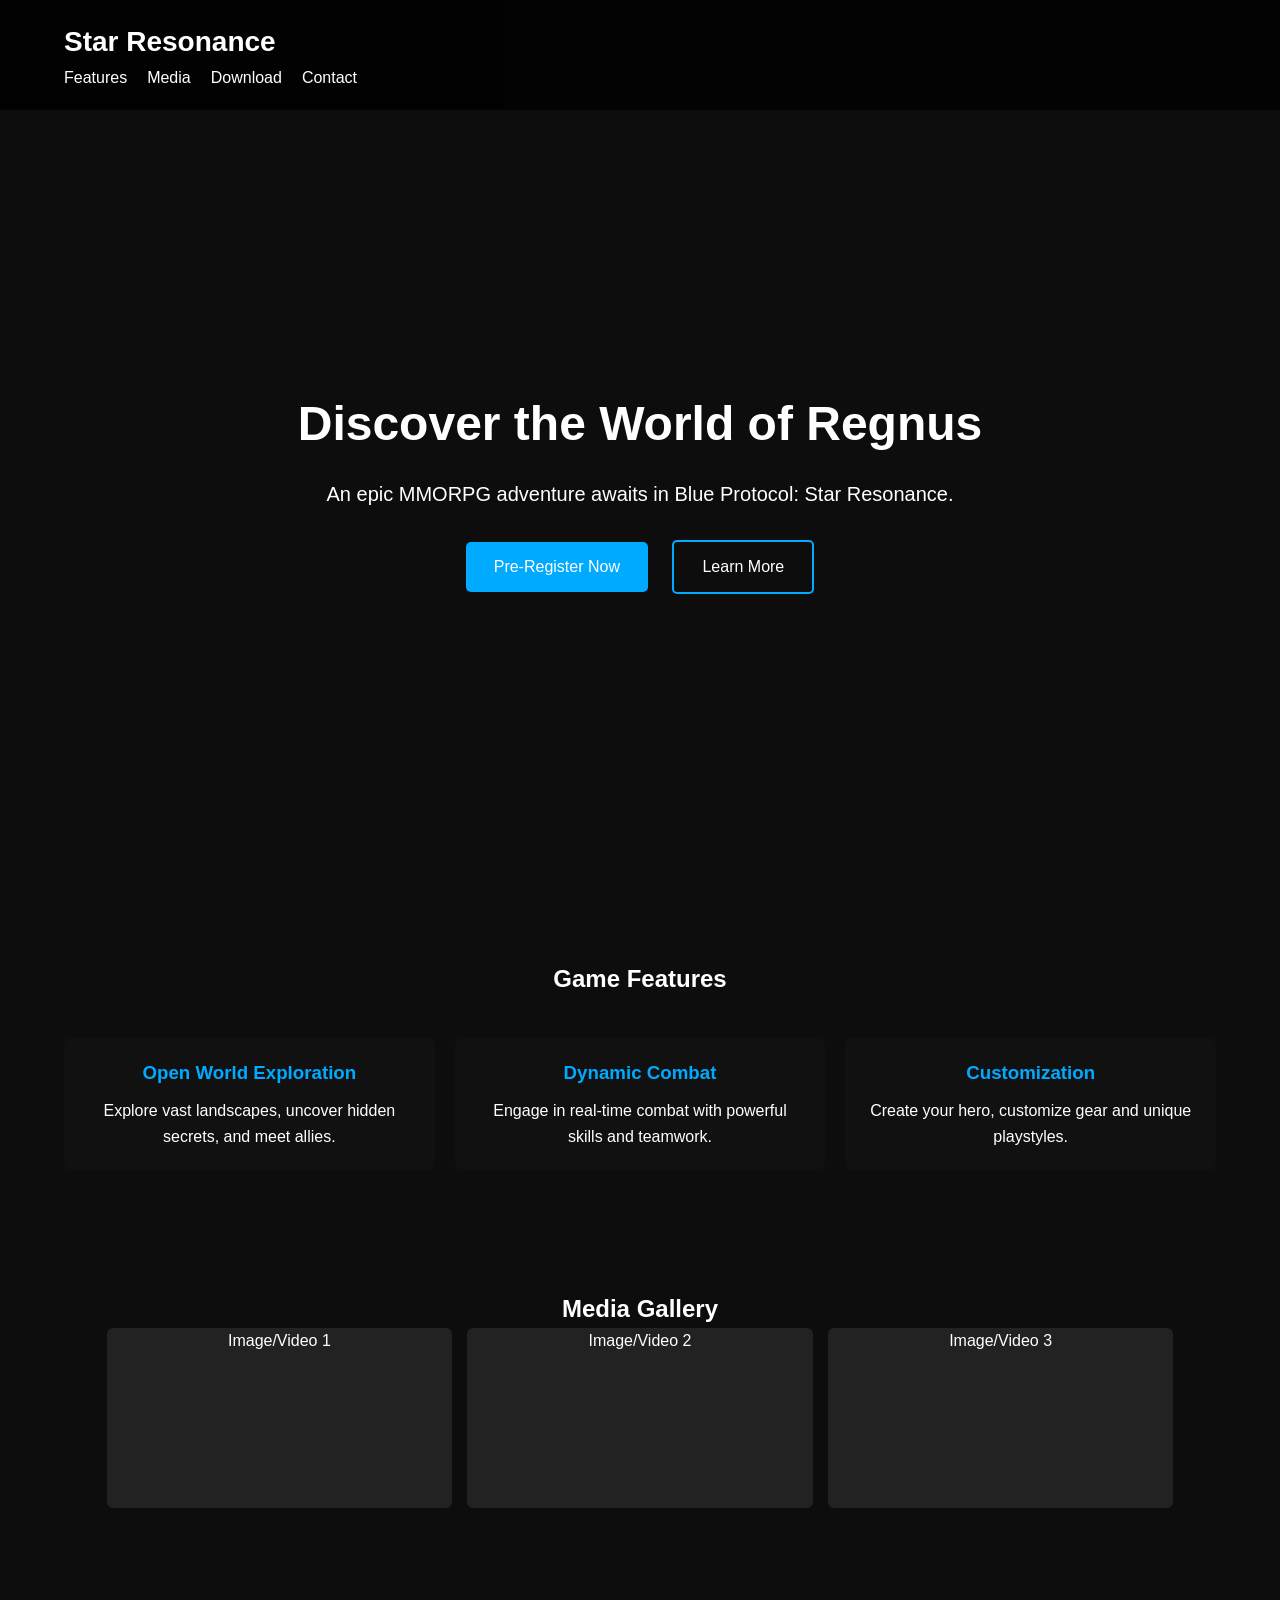
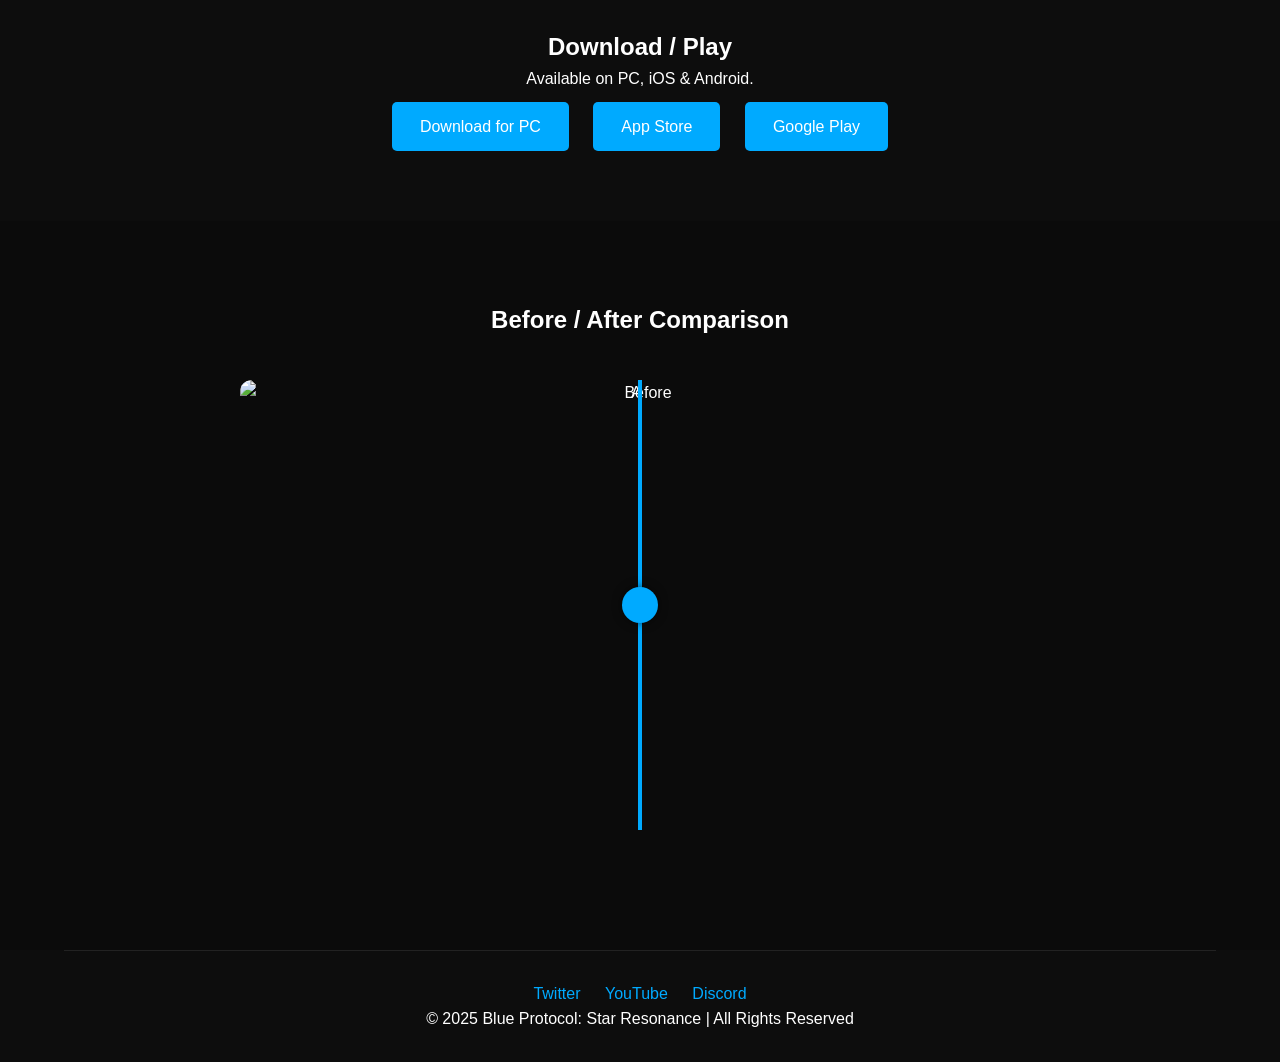
==== Porto/index.html @ 9056d2cd "Add files via upload" ====
<!DOCTYPE html>
<html lang="en">

<head>
    <meta charset="UTF-8">
    <meta name="viewport" content="width=device-width, initial-scale=1.0">
    <title>Blue Protocol: Star Resonance</title>
    <link rel="stylesheet" href="styles.css">
</head>
<body>

<header class="site-header">
    <div class="container">
        <a href="#" class="logo">Star Resonance</a>
        <nav class="main-nav">
            <ul>
                <li><a href="#features">Features</a></li>
                <li><a href="#media">Media</a></li>
                <li><a href="#download">Download</a></li>
                <li><a href="#contact">Contact</a></li>
            </ul>
        </nav>
    </div>
</header>

<section class="hero">
    <div class="hero-bg"></div>
    <div class="hero-content container">
        <h1>Discover the World of Regnus</h1>
        <p>An epic MMORPG adventure awaits in Blue Protocol: Star Resonance.</p>
        <div class="hero-buttons">
            <a href="#download" class="btn primary-btn">Pre-Register Now</a>
            <a href="#features" class="btn secondary-btn">Learn More</a>
        </div>
    </div>
</section>

<section id="features" class="features container">
    <h2>Game Features</h2>
    <div class="feature-cards">
        <div class="card">
            <h3>Open World Exploration</h3>
            <p>Explore vast landscapes, uncover hidden secrets, and meet allies.</p>
        </div>
        <div class="card">
            <h3>Dynamic Combat</h3>
            <p>Engage in real-time combat with powerful skills and teamwork.</p>
        </div>
        <div class="card">
            <h3>Customization</h3>
            <p>Create your hero, customize gear and unique playstyles.</p>
        </div>
    </div>
</section>

<section id="media" class="media container">
    <h2>Media Gallery</h2>
    <div class="gallery">
        <div class="media-item">Image/Video 1</div>
        <div class="media-item">Image/Video 2</div>
        <div class="media-item">Image/Video 3</div>
    </div>
</section>

<section id="download" class="download container">
    <h2>Download / Play</h2>
    <p>Available on PC, iOS & Android.</p>
    <div class="btn-group">
        <a href="#" class="btn primary-btn">Download for PC</a>
        <a href="#" class="btn primary-btn">App Store</a>
        <a href="#" class="btn primary-btn">Google Play</a>
    </div>
</section>

<section class="compare-section">
    <h2>Before / After Comparison</h2>

    <div class="compare-container" id="compareBox">
        <img src="before.jpg" class="compare-img before" alt="Before">
        <img src="after.jpg" class="compare-img after" alt="After">

        <div class="compare-handle" id="sliderHandle">
            <span></span>
        </div>
    </div>
</section>


<footer class="site-footer container">
    <div class="footer-social">
        <a href="#">Twitter</a>
        <a href="#">YouTube</a>
        <a href="#">Discord</a>
    </div>
    <p>&copy; 2025 Blue Protocol: Star Resonance | All Rights Reserved</p>
</footer>

<script>
const container = document.getElementById("compareBox");
const handle = document.getElementById("sliderHandle");
const afterImage = container.querySelector(".after");

let dragging = false;

handle.addEventListener("mousedown", () => dragging = true);
window.addEventListener("mouseup", () => dragging = false);

container.addEventListener("mousemove", (e) => {
    if (!dragging) return;

    const rect = container.getBoundingClientRect();
    let x = e.clientX - rect.left;

    x = Math.max(0, Math.min(x, rect.width));

    const percent = (x / rect.width) * 100;

    handle.style.left = percent + "%";
    afterImage.style.clipPath = `inset(0 ${100 - percent}% 0 0)`;
});
</script>

</body>
</html>
---- Porto/styles.css ----
/* Reset & base */
* {
    margin: 0;
    padding: 0;
    box-sizing: border-box;
}
body {
    font-family: Arial, sans-serif;
    line-height: 1.6;
    background-color: #0d0d0d;
    color: #fff;
}

/* Container */
.container {
    width: 90%;
    max-width: 1300px;
    margin: auto;
}

/* Header */
.site-header {
    background: rgba(0,0,0,0.8);
    padding: 20px 0;
    position: fixed;
    width: 100%;
    top: 0;
    z-index: 1000;
}
.site-header .logo {
    font-size: 28px;
    font-weight: bold;
    text-decoration: none;
    color: #fff;
}
.main-nav ul {
    list-style: none;
    display: flex;
    gap: 20px;
}
.main-nav a {
    text-decoration: none;
    color: #fff;
    font-weight: 500;
}
.main-nav a:hover {
    color: #00aaff;
}

/* Hero */
.hero {
    height: 100vh;
    position: relative;
    display: flex;
    justify-content: center;
    align-items: center;
    text-align: center;
    color: #fff;
    padding-top: 80px;
}
.hero-bg {
    position: absolute;
    top: 0; left: 0;
    width: 100%;
    height: 100%;
    background: url('hero-bg.jpg') center/cover no-repeat;
    filter: brightness(0.4);
}
.hero-content {
    position: relative;
    z-index: 10;
}
.hero h1 {
    font-size: 48px;
    margin-bottom: 15px;
}
.hero p {
    font-size: 20px;
    margin-bottom: 30px;
}
.btn {
    display: inline-block;
    padding: 12px 28px;
    font-size: 16px;
    text-decoration: none;
    border-radius: 5px;
    margin: 0 10px;
}
.primary-btn {
    background: #00aaff;
    color: #fff;
}
.secondary-btn {
    border: 2px solid #00aaff;
    color: #fff;
}

/* Features */
.features {
    padding: 60px 0;
    text-align: center;
}
.feature-cards {
    display: flex;
    justify-content: space-between;
    margin-top: 40px;
    gap: 20px;
}
.card {
    background: #111;
    padding: 20px;
    border-radius: 8px;
    flex: 1;
}
.card h3 {
    margin-bottom: 10px;
    color: #00aaff;
}

/* Media */
.media {
    padding: 60px 0;
    text-align: center;
}
.gallery {
    display: flex;
    justify-content: center;
    gap: 15px;
}
.media-item {
    background: #222;
    width: 30%;
    height: 180px;
    border-radius: 6px;
}

/* Download */
.download {
    padding: 60px 0;
    text-align: center;
}
.btn-group .btn {
    margin: 10px;
}

/* Footer */
.site-footer {
    text-align: center;
    padding: 30px 0;
    border-top: 1px solid #222;
}
.footer-social a {
    margin: 0 10px;
    text-decoration: none;
    color: #00aaff;
}
.compare-section {
    padding: 80px 0;
    text-align: center;
    background: #0b0b0b;
    color: #fff;
}

.compare-container {
    position: relative;
    width: 800px;
    max-width: 90%;
    height: 450px;
    margin: 40px auto;
    overflow: hidden;
    border-radius: 12px;
    user-select: none;
}

.compare-img {
    position: absolute;
    top: 0;
    left: 0;
    width: 100%;
    height: 100%;
    object-fit: cover;
}

/* Top image (after) is clipped */
.compare-img.after {
    clip-path: inset(0 50% 0 0);
}

/* Slider handle */
.compare-handle {
    position: absolute;
    top: 0;
    left: 50%;
    width: 4px;
    height: 100%;
    background: #00aaff;
    cursor: ew-resize;
    transform: translateX(-50%);
    z-index: 10;
}

.compare-handle span {
    position: absolute;
    top: 50%;
    left: 50%;
    width: 36px;
    height: 36px;
    background: #00aaff;
    border-radius: 50%;
    transform: translate(-50%, -50%);
    box-shadow: 0 0 10px rgba(0,0,0,0.6);
}
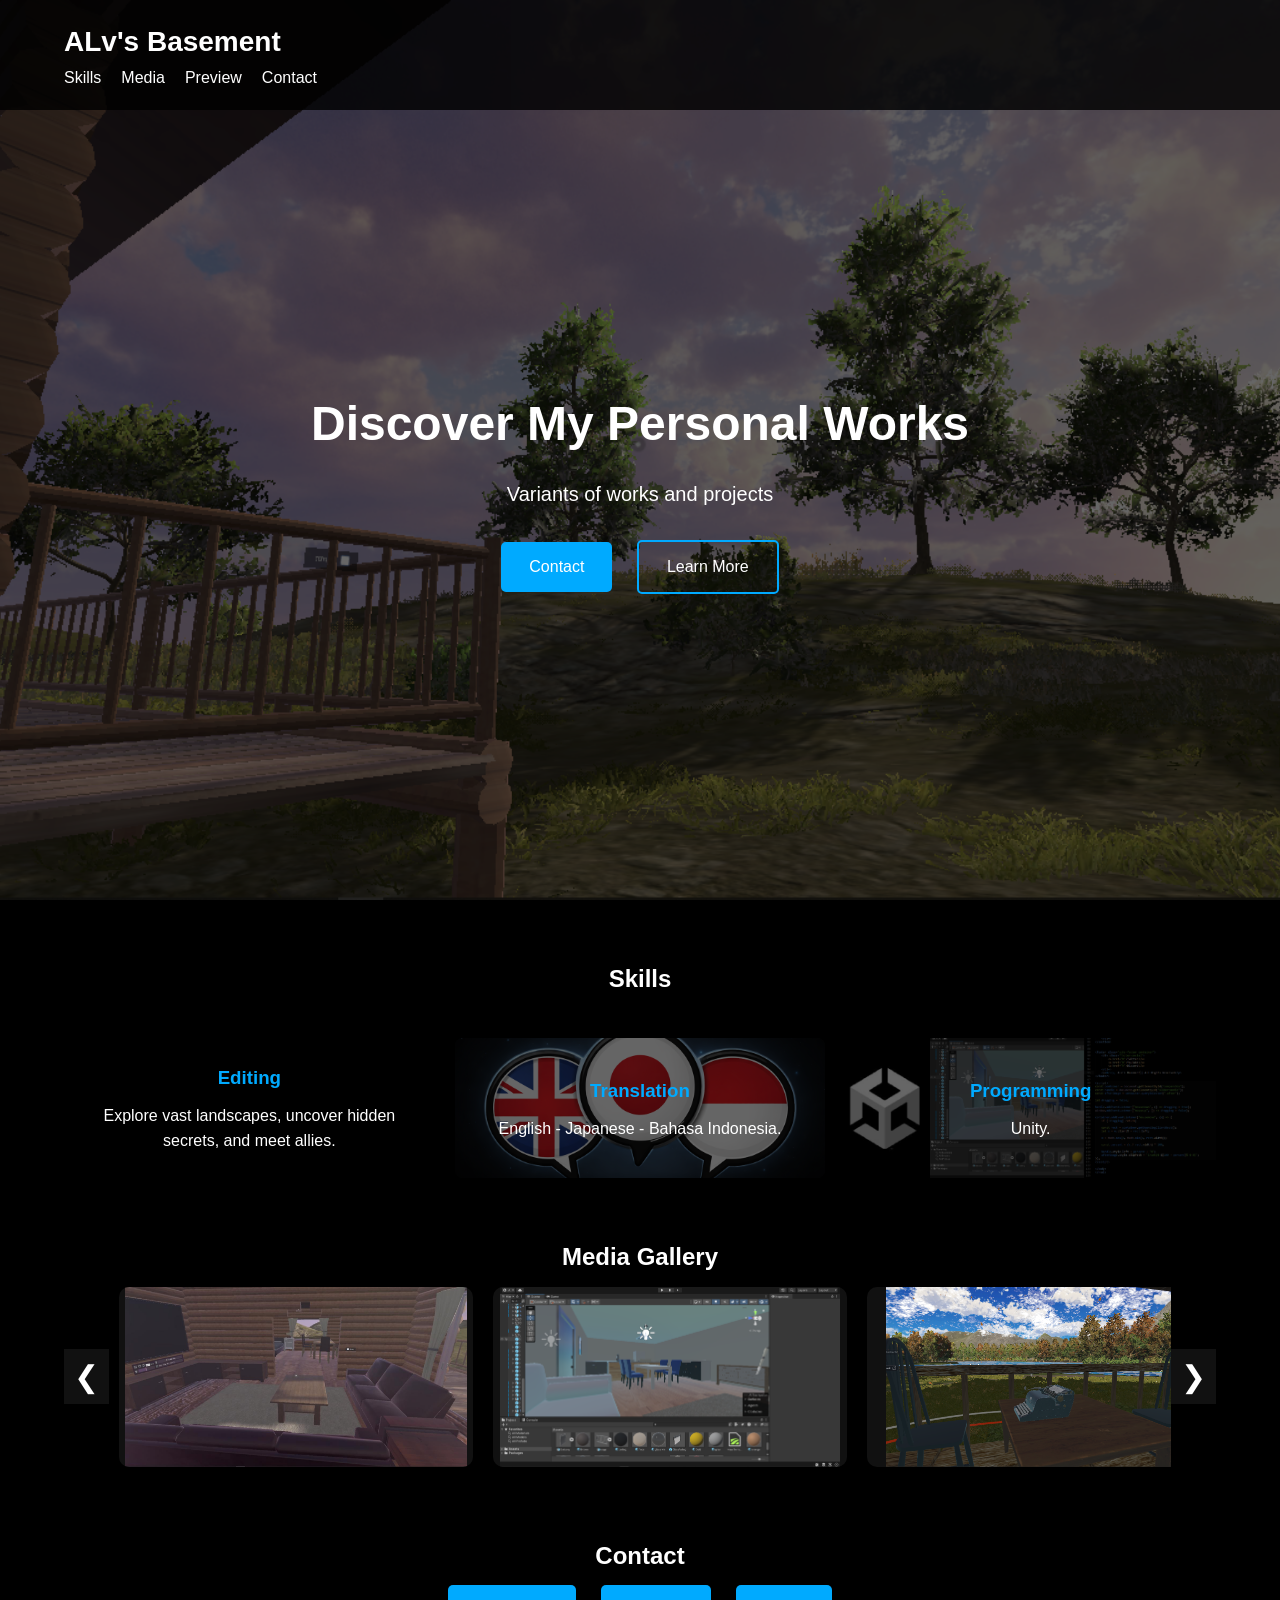
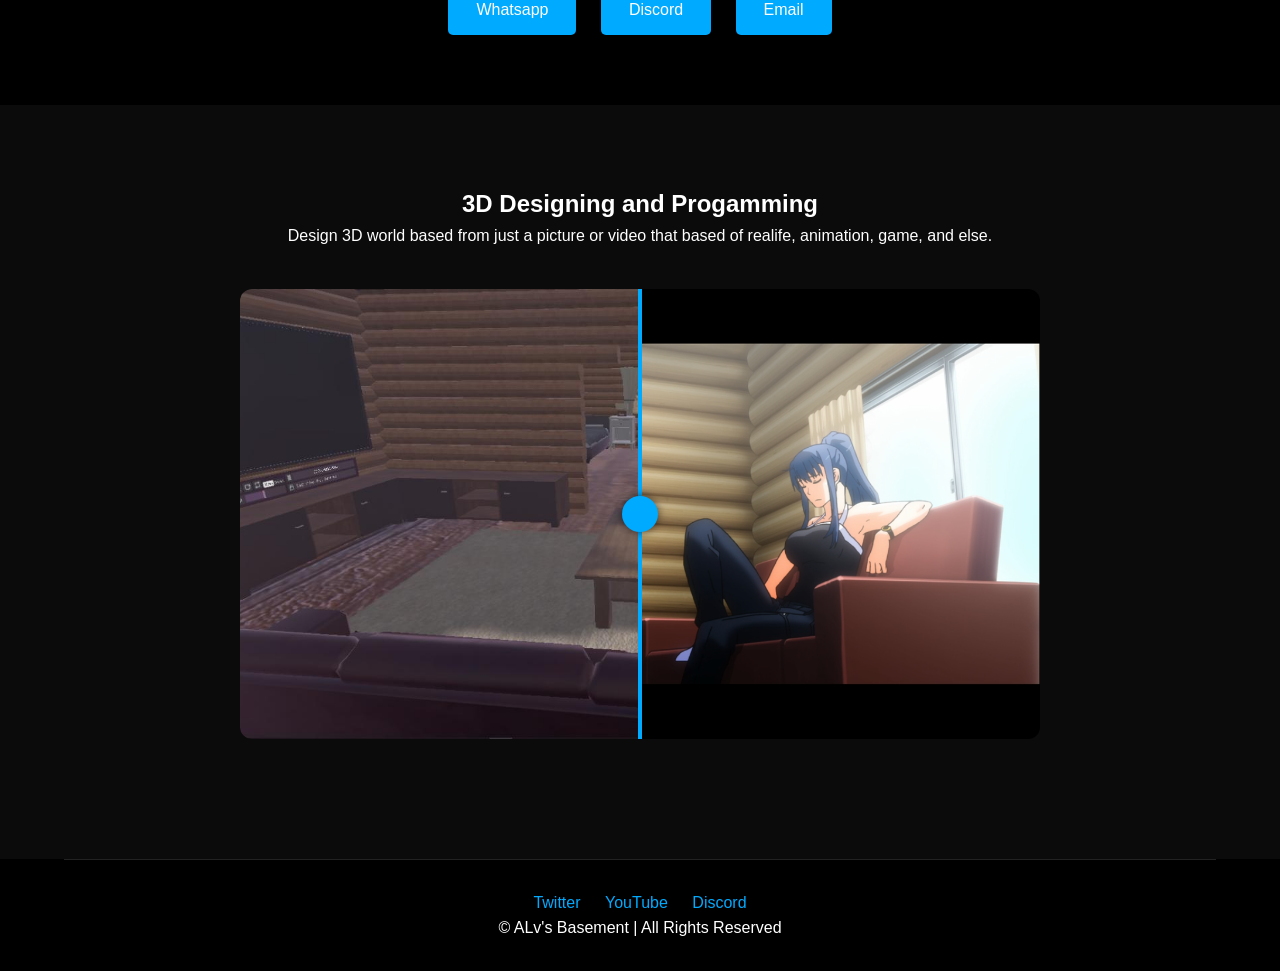
==== commit 0b5f5981: "Add files via upload" ====
--- a/Porto/index.html
+++ b/Porto/index.html
@@ -4,19 +4,19 @@
 <head>
     <meta charset="UTF-8">
     <meta name="viewport" content="width=device-width, initial-scale=1.0">
-    <title>Blue Protocol: Star Resonance</title>
-    <link rel="stylesheet" href="styles.css">
+    <title>ALv's Basement</title>
+    <link rel="stylesheet" href="Asset\CSS\styles.css">
 </head>
-<body>
+<body>  
 
 <header class="site-header">
     <div class="container">
-        <a href="#" class="logo">Star Resonance</a>
+        <a href="#" class="logo">ALv's Basement</a>
         <nav class="main-nav">
             <ul>
-                <li><a href="#features">Features</a></li>
+                <li><a href="#features">Skills</a></li>
                 <li><a href="#media">Media</a></li>
-                <li><a href="#download">Download</a></li>
+                <li><a href="#download">Preview</a></li>
                 <li><a href="#contact">Contact</a></li>
             </ul>
         </nav>
@@ -26,58 +26,89 @@
 <section class="hero">
     <div class="hero-bg"></div>
     <div class="hero-content container">
-        <h1>Discover the World of Regnus</h1>
-        <p>An epic MMORPG adventure awaits in Blue Protocol: Star Resonance.</p>
+        <h1>Discover My Personal Works</h1>
+        <p>Variants of works and projects</p>
         <div class="hero-buttons">
-            <a href="#download" class="btn primary-btn">Pre-Register Now</a>
+            <a href="#download" class="btn primary-btn">Contact</a>
             <a href="#features" class="btn secondary-btn">Learn More</a>
         </div>
     </div>
 </section>
 
 <section id="features" class="features container">
-    <h2>Game Features</h2>
+    <h2>Skills</h2>
     <div class="feature-cards">
-        <div class="card">
-            <h3>Open World Exploration</h3>
-            <p>Explore vast landscapes, uncover hidden secrets, and meet allies.</p>
-        </div>
-        <div class="card">
-            <h3>Dynamic Combat</h3>
-            <p>Engage in real-time combat with powerful skills and teamwork.</p>
-        </div>
-        <div class="card">
-            <h3>Customization</h3>
-            <p>Create your hero, customize gear and unique playstyles.</p>
-        </div>
+
+            <div class="card card-edit">
+                <div class="card-content">
+                    <h3>Editing</h3>
+                    <p>Explore vast landscapes, uncover hidden secrets, and meet allies.</p>
+                </div>
+            </div>
+
+            <div class="card card-translation">
+                <div class="card-content">
+                    <h3>Translation</h3>
+                    <p>English - Japanese - Bahasa Indonesia.</p>
+                </div>
+            </div>
+
+            <div class="card card-programming">
+                <div class="card-content">
+                    <h3>Programming</h3>
+                    <p>Unity.</p>
+                </div>
+            </div>
     </div>
 </section>
 
-<section id="media" class="media container">
-    <h2>Media Gallery</h2>
-    <div class="gallery">
-        <div class="media-item">Image/Video 1</div>
-        <div class="media-item">Image/Video 2</div>
-        <div class="media-item">Image/Video 3</div>
+<section class="gallery-section">
+
+<h2>Media Gallery</h2>
+
+<div class="slider">
+
+<button class="nav prev">&#10094;</button>
+
+<div class="slider-container">
+    <div class="slider-track">
+
+        <div class="slide"><img src="Asset/Image/g1a.png" class="slider-img" alt="preview"></div>
+        <div class="slide"><img src="Asset/Image/3.png" class="slider-img" alt="preview"></div>
+        <div class="slide"><img src="Asset/Image/v1a.png" class="slider-img" alt="preview"></div>
+        <div class="slide"><img src="Asset/Image/v2a.png" class="slider-img" alt="preview"></div>
+        <div class="slide"><img src="Asset/Image/v3a.png" class="slider-img" alt="preview"></div>
+        <div class="slide"><img src="Asset/Image/web.png" class="slider-img" alt="preview"></div>
+        <div class="slide"><img src="Asset/Image/sea.png" class="slider-img" alt="preview"></div>
+        <div class="slide"><img src="Asset/Image/last.png" class="slider-img" alt="preview"></div>
+
+
     </div>
+</div>
+
+<button class="nav next">&#10095;</button>
+
+</div>
+
 </section>
 
 <section id="download" class="download container">
-    <h2>Download / Play</h2>
-    <p>Available on PC, iOS & Android.</p>
+    <h2>Contact</h2>
+    <p></p>
     <div class="btn-group">
-        <a href="#" class="btn primary-btn">Download for PC</a>
-        <a href="#" class="btn primary-btn">App Store</a>
-        <a href="#" class="btn primary-btn">Google Play</a>
+        <a href="#" class="btn primary-btn">Whatsapp</a>
+        <a href="#" class="btn primary-btn">Discord</a>
+        <a href="#" class="btn primary-btn">Email</a>
     </div>
 </section>
 
 <section class="compare-section">
-    <h2>Before / After Comparison</h2>
+    <h2>3D Designing and Progamming</h2>
+    <p>Design 3D world based from just a picture or video that based of realife, animation, game, and else.</p>
 
     <div class="compare-container" id="compareBox">
-        <img src="before.jpg" class="compare-img before" alt="Before">
-        <img src="after.jpg" class="compare-img after" alt="After">
+        <img src="Asset\Image\g1b.png" class="compare-img before" alt="Before">
+        <img src="Asset\Image\g1a.png" class="compare-img after" alt="After">
 
         <div class="compare-handle" id="sliderHandle">
             <span></span>
@@ -92,33 +123,11 @@
         <a href="#">YouTube</a>
         <a href="#">Discord</a>
     </div>
-    <p>&copy; 2025 Blue Protocol: Star Resonance | All Rights Reserved</p>
+    <p>&copy; ALv's Basement | All Rights Reserved</p>
 </footer>
 
-<script>
-const container = document.getElementById("compareBox");
-const handle = document.getElementById("sliderHandle");
-const afterImage = container.querySelector(".after");
-
-let dragging = false;
-
-handle.addEventListener("mousedown", () => dragging = true);
-window.addEventListener("mouseup", () => dragging = false);
-
-container.addEventListener("mousemove", (e) => {
-    if (!dragging) return;
-
-    const rect = container.getBoundingClientRect();
-    let x = e.clientX - rect.left;
-
-    x = Math.max(0, Math.min(x, rect.width));
-
-    const percent = (x / rect.width) * 100;
-
-    handle.style.left = percent + "%";
-    afterImage.style.clipPath = `inset(0 ${100 - percent}% 0 0)`;
-});
-</script>
+<script src="Asset/JS/script.js"></script>
+<script src="Asset/JS/gallery.js"></script>
 
 </body>
 </html>
